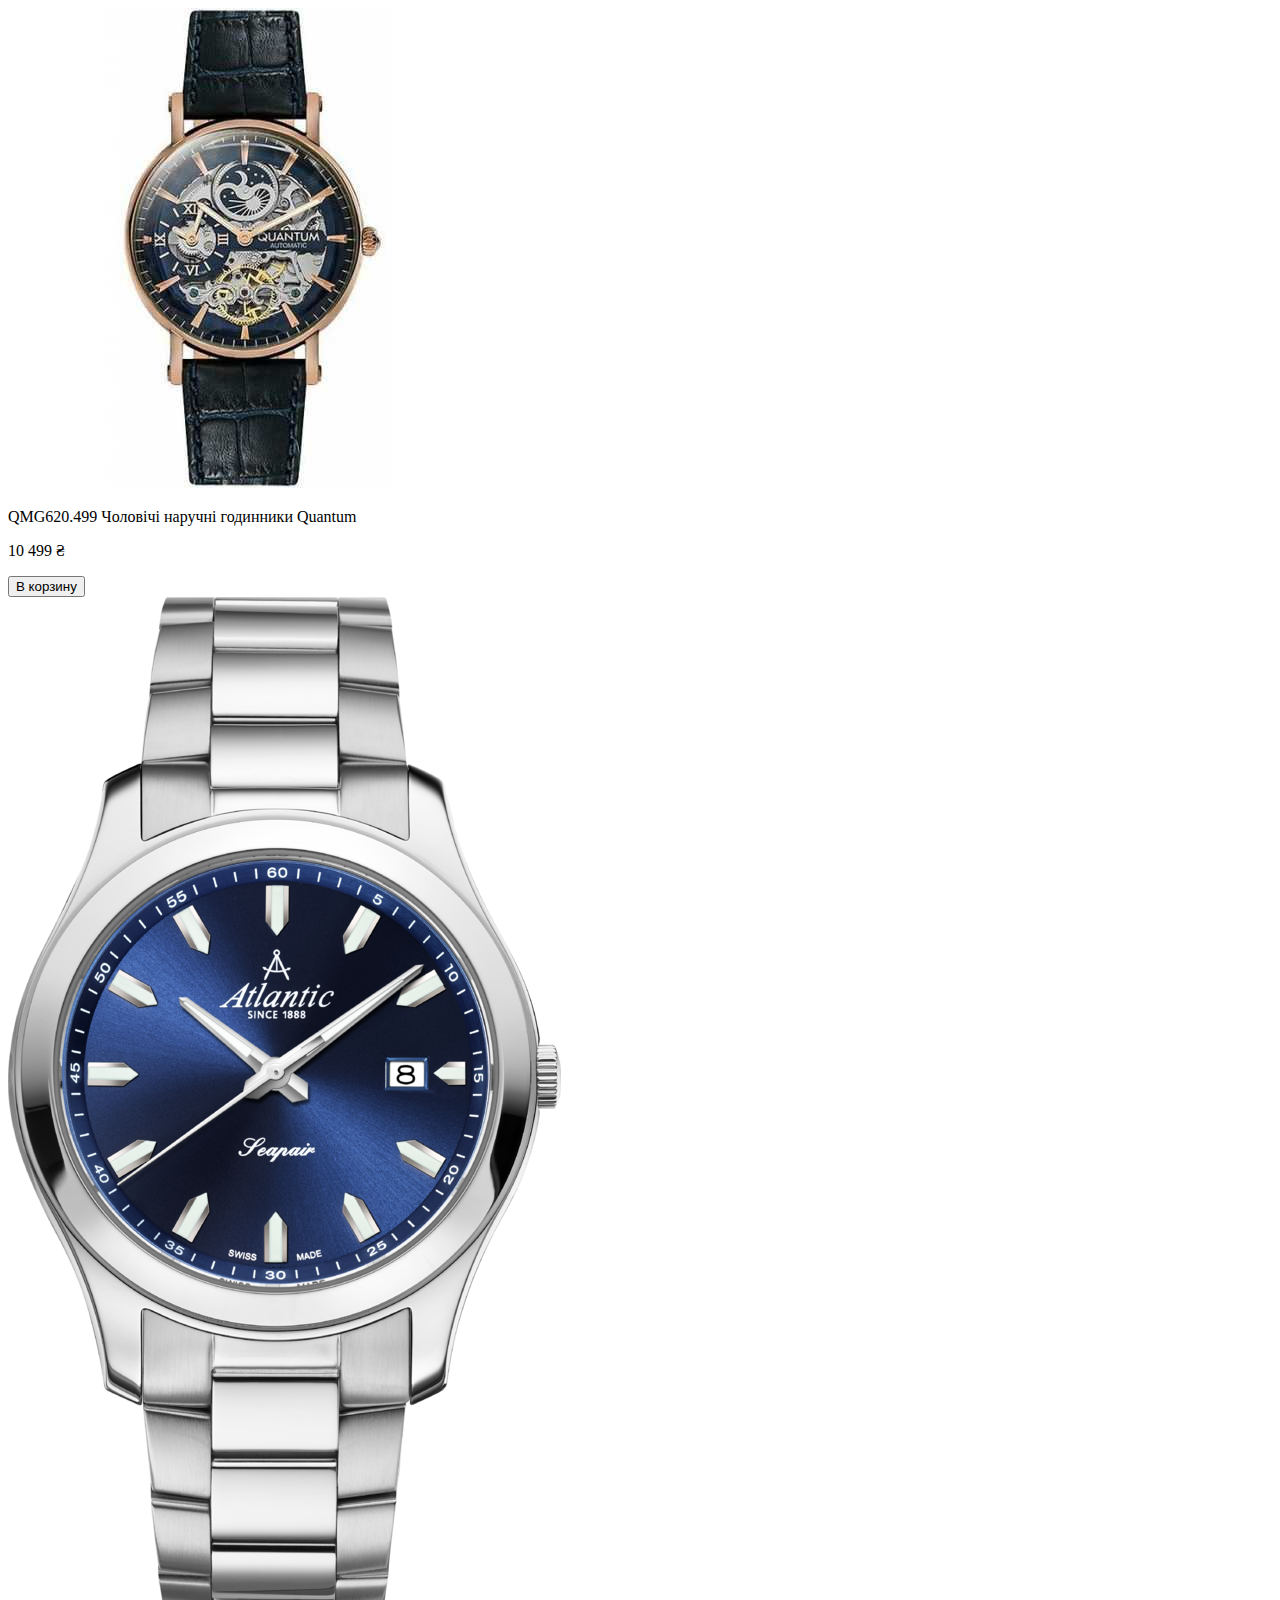
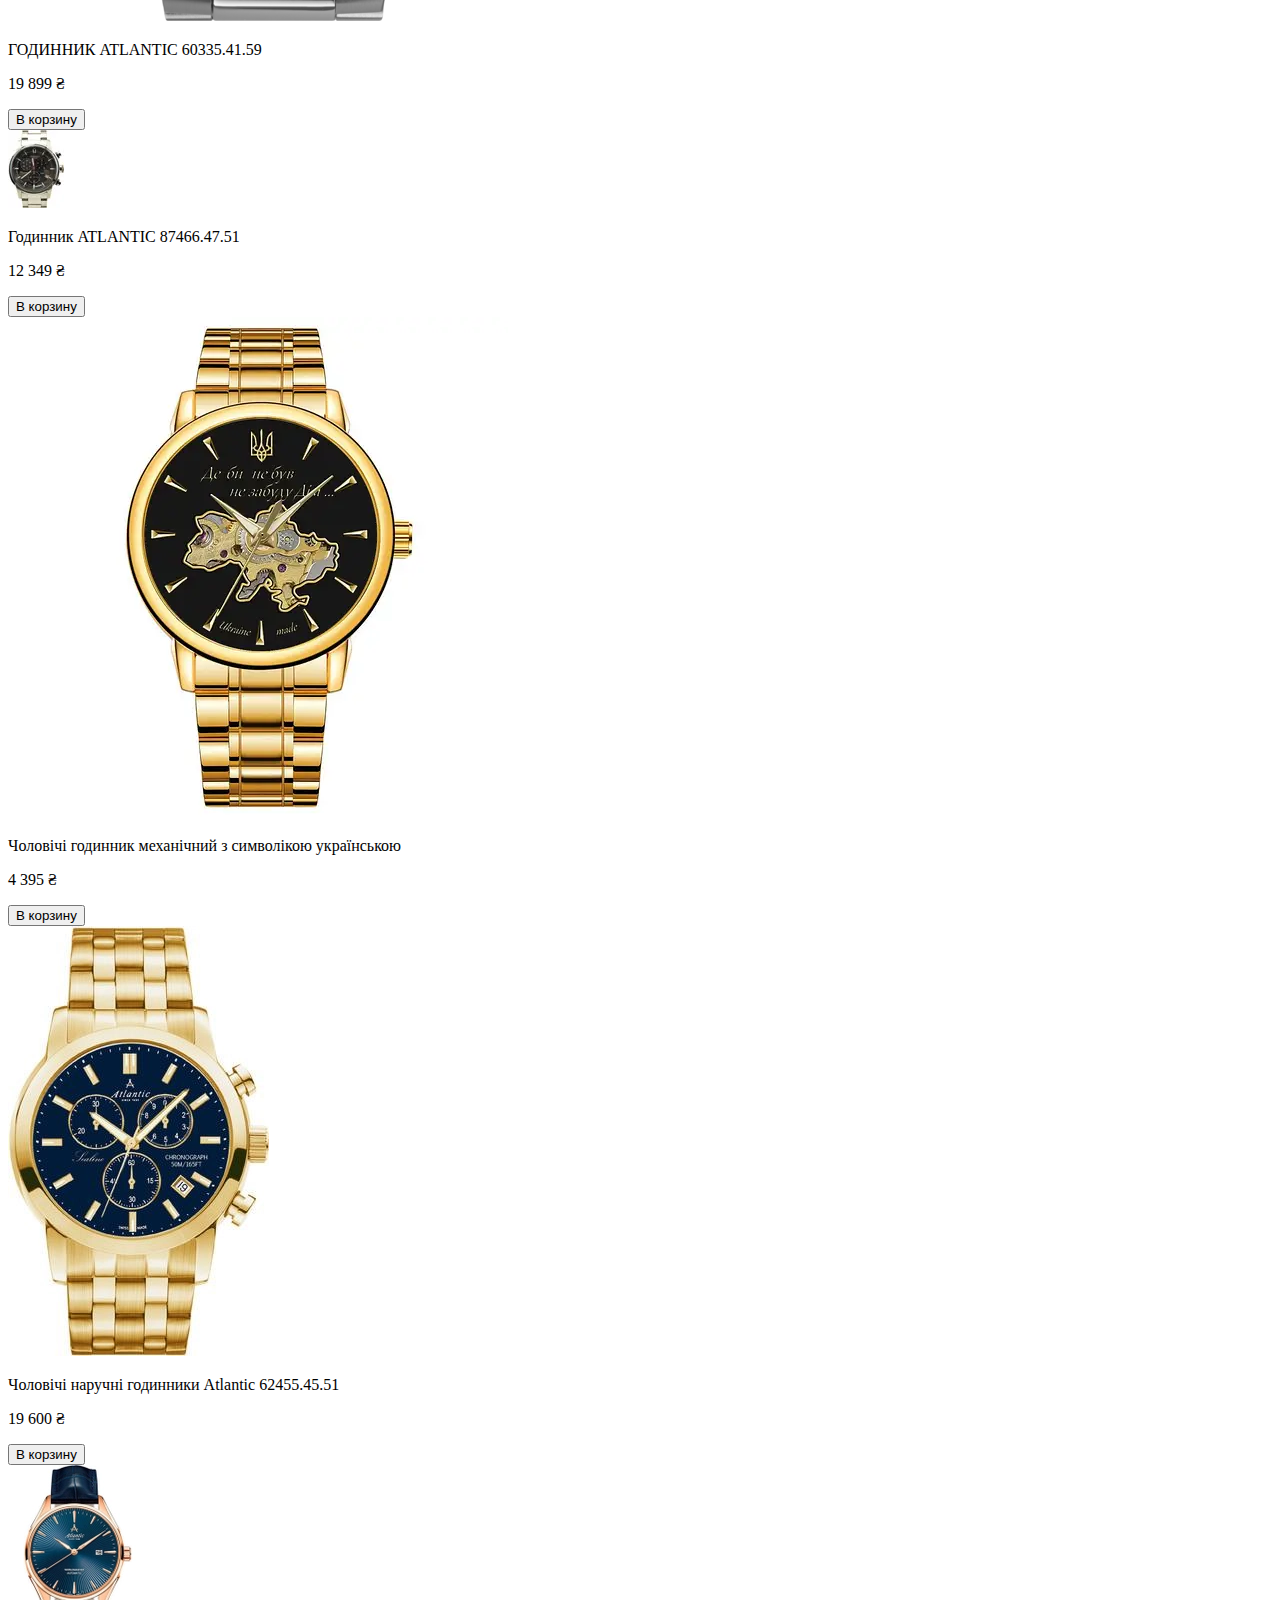
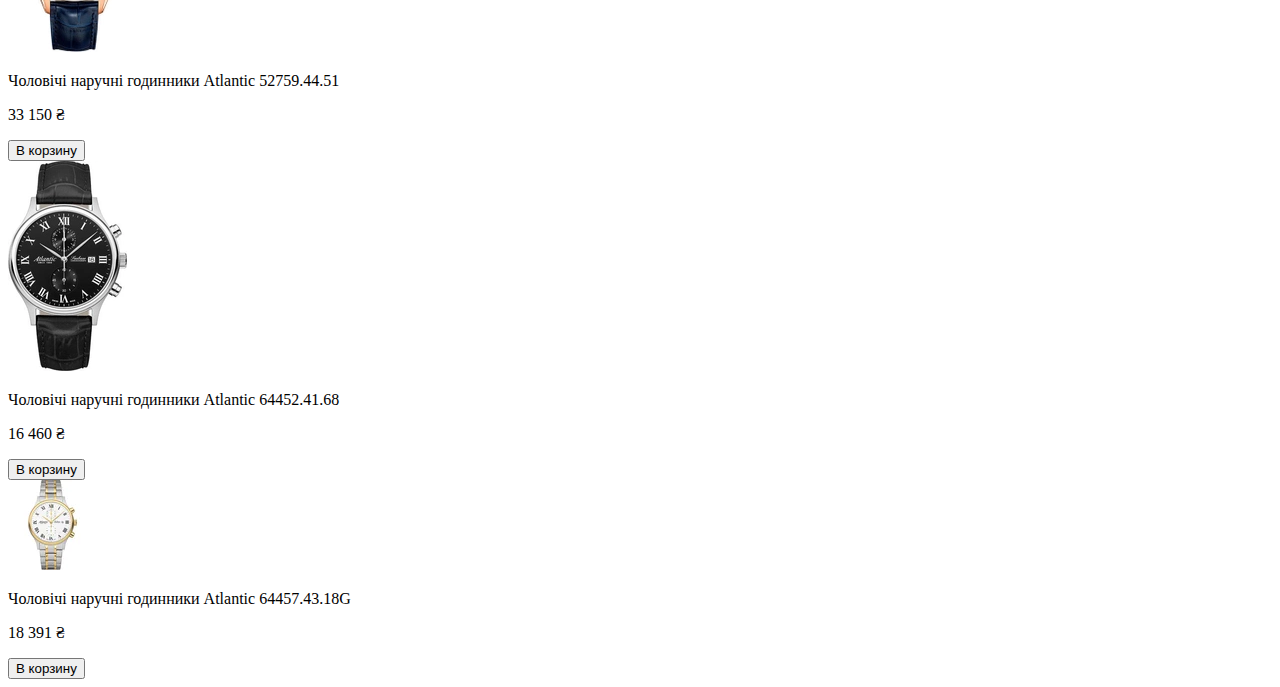
==== index.html @ 845dcbee "Add images" ====
<!DOCTYPE html>
<html lang="en">
<head>
    <meta charset="utf-8">
    <meta name="viewport" content="width=device-width, initial-scale 1.0">
    <title>Online Shop</title>
    <link rel="stylesheet" href="css/style.css">
</head>
<body>
    <div >
        <div>
            <img src="images/1.jpeg">
            <p>QMG620.499 Чоловічі наручні годинники Quantum</p>
            <p>10 499 ₴</p>
            <button>В корзину</button>
        </div>
        <div>
            <img src="images/2.png">
            <p>ГОДИННИК ATLANTIC 60335.41.59</p>
            <p>19 899 ₴</p>
            <button>В корзину</button>
        </div>
        <div>
            <img src="images/3.webp">
            <p>Годинник ATLANTIC 87466.47.51</p>
            <p>12 349 ₴</p>
            <button>В корзину</button>
        </div>
        <div>
            <img src="images/4.webp">
            <p>Чоловічі годинник механічний з символікою українською</p>
            <p>4 395 ₴</p>
            <button>В корзину</button>
        </div>
        <div>
            <img src="images/5.webp">
            <p>Чоловічі наручні годинники Atlantic 62455.45.51</p>
            <p>19 600 ₴</p>
            <button>В корзину</button>
        </div>
        <div>
            <img src="images/6.webp">
            <p>Чоловічі наручні годинники Atlantic 52759.44.51</p>
            <p>33 150 ₴</p>
            <button>В корзину</button>
        </div>
        <div>
            <img src="images/7.webp">
            <p>Чоловічі наручні годинники Atlantic 64452.41.68</p>
            <p>16 460 ₴</p>
            <button>В корзину</button>
        </div>
        <div>
            <img src="images/8.webp">
            <p>Чоловічі наручні годинники Atlantic 64457.43.18G</p>
            <p>18 391 ₴</p>
            <button>В корзину</button>
        </div>
    </div>
</body>
</html>
---- css/style.css ----
.navbar {
    display: flex;
    justify-content: space-between;
    align-items: center;
    padding: 20px;
    background-color: black; 
    color: white;
}

.logo img {
    max-height: 40px; 
}

.nav-links {
    list-style-type: none;
    display: flex;
    gap: 30px;
    font-size: large;
}

.nav-links li a {
    text-decoration: none;
    color: inherit;
}
.nav-links li a:hover {
    background-color: white; 
    color: black;
}
.cart img {
    max-height: 30px;
}
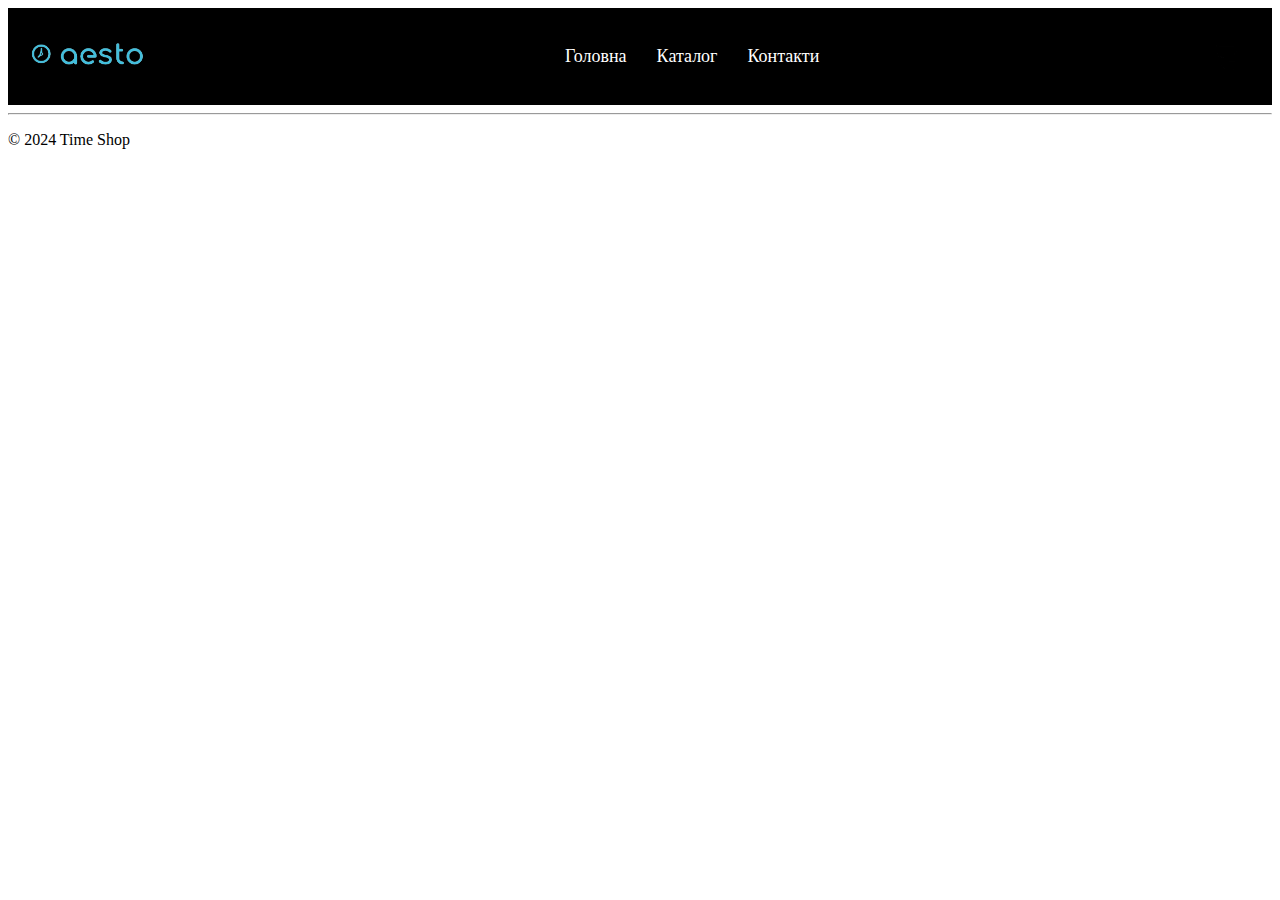
==== commit df435f24: "Setup structure of files" ====
--- a/index.html
+++ b/index.html
@@ -1,61 +1,34 @@
 <!DOCTYPE html>
 <html lang="en">
 <head>
-    <meta charset="utf-8">
-    <meta name="viewport" content="width=device-width, initial-scale 1.0">
-    <title>Online Shop</title>
+    <meta charset="UTF-8">
+    <meta name="viewport" content="width=device-width, initial-scale=1.0">
+    <title>Aesto</title>
+    <link rel="shortcut icon" type="image/jpg" href="images/Fav.jpg">
     <link rel="stylesheet" href="css/style.css">
 </head>
 <body>
-    <div >
-        <div>
-            <img src="images/1.jpeg">
-            <p>QMG620.499 Чоловічі наручні годинники Quantum</p>
-            <p>10 499 ₴</p>
-            <button>В корзину</button>
-        </div>
-        <div>
-            <img src="images/2.png">
-            <p>ГОДИННИК ATLANTIC 60335.41.59</p>
-            <p>19 899 ₴</p>
-            <button>В корзину</button>
-        </div>
-        <div>
-            <img src="images/3.webp">
-            <p>Годинник ATLANTIC 87466.47.51</p>
-            <p>12 349 ₴</p>
-            <button>В корзину</button>
-        </div>
-        <div>
-            <img src="images/4.webp">
-            <p>Чоловічі годинник механічний з символікою українською</p>
-            <p>4 395 ₴</p>
-            <button>В корзину</button>
-        </div>
-        <div>
-            <img src="images/5.webp">
-            <p>Чоловічі наручні годинники Atlantic 62455.45.51</p>
-            <p>19 600 ₴</p>
-            <button>В корзину</button>
-        </div>
-        <div>
-            <img src="images/6.webp">
-            <p>Чоловічі наручні годинники Atlantic 52759.44.51</p>
-            <p>33 150 ₴</p>
-            <button>В корзину</button>
-        </div>
-        <div>
-            <img src="images/7.webp">
-            <p>Чоловічі наручні годинники Atlantic 64452.41.68</p>
-            <p>16 460 ₴</p>
-            <button>В корзину</button>
-        </div>
-        <div>
-            <img src="images/8.webp">
-            <p>Чоловічі наручні годинники Atlantic 64457.43.18G</p>
-            <p>18 391 ₴</p>
-            <button>В корзину</button>
-        </div>
-    </div>
+    <header>
+        <nav class="navbar">
+            <div class="logo">
+                <a href="index1.html"><img src="images/image-removebg-preview.png" alt="Логотип"></a>
+            </div>
+            <ul class="nav-links">
+                <li><a href="index1.html">Головна</a></li>
+                <li><a href="catalog.html">Каталог</a></li>
+                <li><a href="contact.html">Контакти</a></li>
+            </ul>
+            <div class="cart">
+                <a href="cart.html"><img src="images/cart-removebg-preview.png" alt="Корзина"></a>
+            </div>
+        </nav>
+        <hr>
+    </header>
+    <main>
+        
+    </main>
+    <footer>
+        <p>&copy; 2024 Time Shop</p>
+    </footer>
 </body>
-</html>+</html>
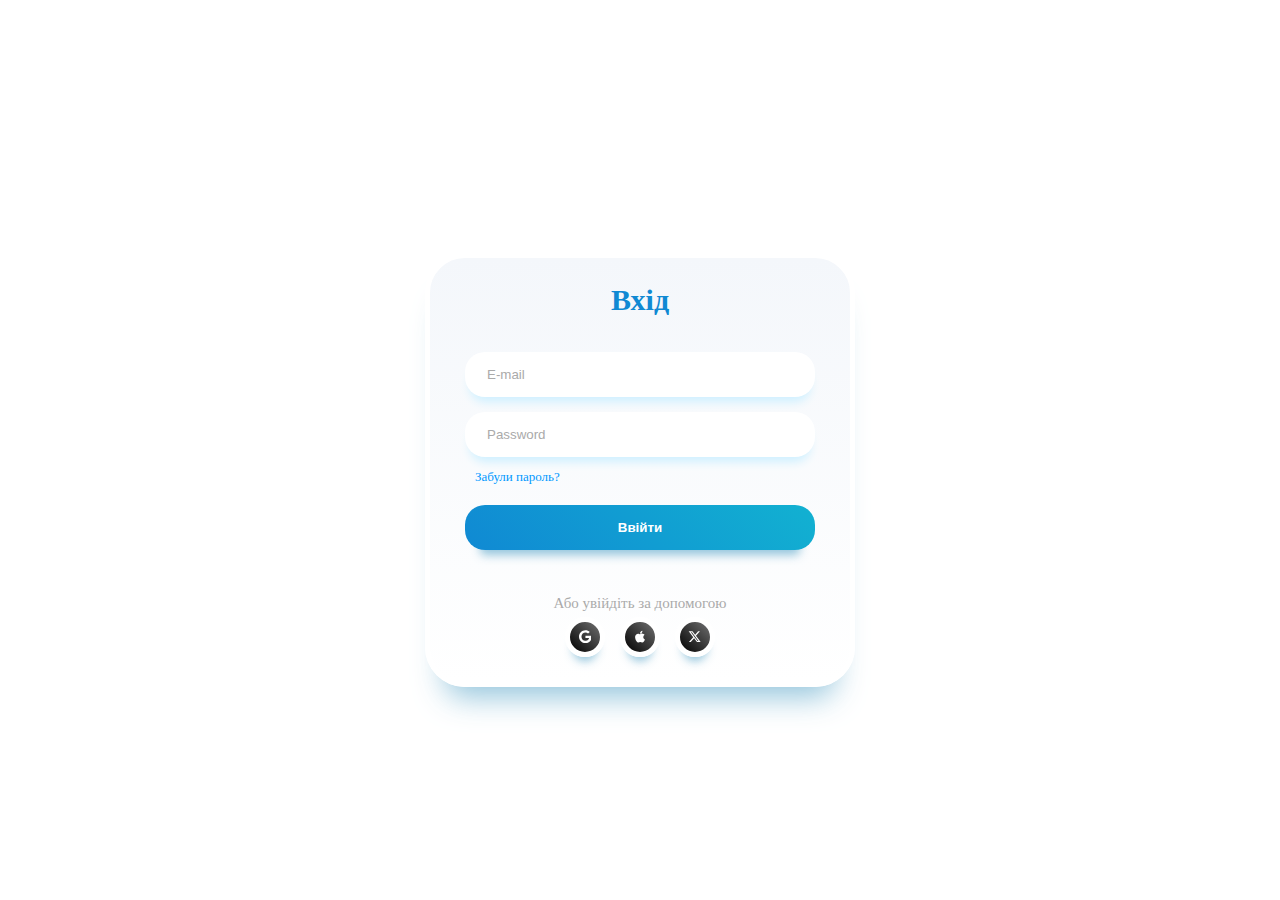
==== commit de34fce9: "Rename register + fix overlapping" ====
--- a/index.html
+++ b/index.html
@@ -3,32 +3,38 @@
 <head>
     <meta charset="UTF-8">
     <meta name="viewport" content="width=device-width, initial-scale=1.0">
-    <title>Aesto</title>
     <link rel="shortcut icon" type="image/jpg" href="images/Fav.jpg">
-    <link rel="stylesheet" href="css/style.css">
+    <link rel="stylesheet" href="css/register.css">
+    <title>Time Shop</title>
 </head>
 <body>
-    <header>
-        <nav class="navbar">
-            <div class="logo">
-                <a href="index1.html"><img src="images/image-removebg-preview.png" alt="Логотип"></a>
+    <div class="container">
+        <div class="heading">Вхід</div>
+        <form action="main.html" class="form">
+          <input required="" class="input" name="email" id="email" placeholder="E-mail">
+          <input required="" class="input" name="password" id="password" placeholder="Password">
+          <span class="forgot-password"><a href="#">Забули пароль?</a></span>
+          <button type="submit" class="login-button">Ввійти</button>
+        </form>
+        <div class="social-account-container">
+            <span class="title">Або увійдіть за допомогою</span>
+            <div class="social-accounts">
+              <button class="social-button google">
+                <svg class="svg" xmlns="http://www.w3.org/2000/svg" height="1em" viewBox="0 0 488 512">
+                  <path d="M488 261.8C488 403.3 391.1 504 248 504 110.8 504 0 393.2 0 256S110.8 8 248 8c66.8 0 123 24.5 166.3 64.9l-67.5 64.9C258.5 52.6 94.3 116.6 94.3 256c0 86.5 69.1 156.6 153.7 156.6 98.2 0 135-70.4 140.8-106.9H248v-85.3h236.1c2.3 12.7 3.9 24.9 3.9 41.4z"></path>
+                </svg></button>
+              <button class="social-button apple">
+                <svg class="svg" xmlns="http://www.w3.org/2000/svg" height="1em" viewBox="0 0 384 512">
+                  <path d="M318.7 268.7c-.2-36.7 16.4-64.4 50-84.8-18.8-26.9-47.2-41.7-84.7-44.6-35.5-2.8-74.3 20.7-88.5 20.7-15 0-49.4-19.7-76.4-19.7C63.3 141.2 4 184.8 4 273.5q0 39.3 14.4 81.2c12.8 36.7 59 126.7 107.2 125.2 25.2-.6 43-17.9 75.8-17.9 31.8 0 48.3 17.9 76.4 17.9 48.6-.7 90.4-82.5 102.6-119.3-65.2-30.7-61.7-90-61.7-91.9zm-56.6-164.2c27.3-32.4 24.8-61.9 24-72.5-24.1 1.4-52 16.4-67.9 34.9-17.5 19.8-27.8 44.3-25.6 71.9 26.1 2 49.9-11.4 69.5-34.3z"></path>
+                </svg>
+              </button>
+              <button class="social-button twitter">
+                <svg class="svg" xmlns="http://www.w3.org/2000/svg" height="1em" viewBox="0 0 512 512">
+                  <path d="M389.2 48h70.6L305.6 224.2 487 464H345L233.7 318.6 106.5 464H35.8L200.7 275.5 26.8 48H172.4L272.9 180.9 389.2 48zM364.4 421.8h39.1L151.1 88h-42L364.4 421.8z"></path>
+                </svg>
+              </button>
             </div>
-            <ul class="nav-links">
-                <li><a href="index1.html">Головна</a></li>
-                <li><a href="catalog.html">Каталог</a></li>
-                <li><a href="contact.html">Контакти</a></li>
-            </ul>
-            <div class="cart">
-                <a href="cart.html"><img src="images/cart-removebg-preview.png" alt="Корзина"></a>
-            </div>
-        </nav>
-        <hr>
-    </header>
-    <main>
-        
-    </main>
-    <footer>
-        <p>&copy; 2024 Time Shop</p>
-    </footer>
+        </div>
+      </div>
 </body>
-</html>
+</html>--- a/css/register.css
+++ b/css/register.css
@@ -0,0 +1,151 @@
+.container {
+  max-width: 350px;
+  width: 100%;
+  background: #f8f9fd;
+  background: linear-gradient(
+    0deg,
+    rgb(255, 255, 255) 0%,
+    rgb(244, 247, 251) 100%
+  );
+  border-radius: 40px;
+  padding: 25px 35px;
+  border: 5px solid rgb(255, 255, 255);
+  box-shadow: rgba(133, 189, 215, 0.8784313725) 0px 30px 30px -20px;
+  margin: 20px auto;
+  position: absolute;
+  top: 50%;
+  left: 50%;
+  transform: translate(-50%, -50%);
+}
+
+.heading {
+  text-align: center;
+  font-weight: 900;
+  font-size: 30px;
+  color: rgb(16, 137, 211);
+}
+
+.form {
+  display: flex;
+  margin-top: 20px;
+  justify-content: center;
+  flex-direction: column;
+  width: 100%;
+}
+
+.form .input {
+  background: white;
+  border: none;
+  padding: 15px 20px;
+  border-radius: 20px;
+  margin-top: 15px;
+  box-shadow: #cff0ff 0px 10px 10px -5px;
+  border-inline: 2px solid transparent;
+}
+
+.form .input::-moz-placeholder {
+  color: rgb(170, 170, 170);
+}
+.form .input::placeholder {
+  color: rgb(170, 170, 170);
+}
+.form .input:focus {
+  outline: none;
+  border-inline: 2px solid #12b1d1;
+}
+.form .forgot-password {
+  display: block;
+  margin-top: 10px;
+  margin-left: 10px;
+}
+
+.form .forgot-password a {
+  font-size: 13px;
+  color: #0099ff;
+  text-decoration: none;
+}
+
+.form .login-button {
+  display: block;
+  width: 100%;
+  font-weight: bold;
+  background: linear-gradient(
+    45deg,
+    rgb(16, 137, 211) 0%,
+    rgb(18, 177, 209) 100%
+  );
+  color: white;
+  padding-block: 15px;
+  margin: 20px auto;
+  border-radius: 20px;
+  box-shadow: rgba(133, 189, 215, 0.8784313725) 0px 20px 10px -15px;
+  border: none;
+  transition: all 0.2s ease-in-out;
+}
+
+.form .login-button:hover {
+  transform: scale(1.03);
+  box-shadow: rgba(133, 189, 215, 0.8784313725) 0px 23px 10px -20px;
+}
+
+.form .login-button:active {
+  transform: scale(0.95);
+  box-shadow: rgba(133, 189, 215, 0.8784313725) 0px 15px 10px -10px;
+}
+
+.social-account-container {
+  margin-top: 25px;
+}
+
+.social-account-container .title {
+  display: block;
+  text-align: center;
+  font-size: 15px;
+  color: rgb(170, 170, 170);
+}
+
+.social-account-container .social-accounts {
+  width: 100%;
+  display: flex;
+  justify-content: center;
+  gap: 15px;
+  margin-top: 5px;
+}
+
+.social-account-container .social-accounts .social-button {
+  background: linear-gradient(45deg, rgb(0, 0, 0) 0%, rgb(112, 112, 112) 100%);
+  border: 5px solid white;
+  padding: 5px;
+  border-radius: 50%;
+  width: 40px;
+  aspect-ratio: 1;
+  display: grid;
+  place-content: center;
+  box-shadow: rgba(133, 189, 215, 0.8784313725) 0px 12px 10px -8px;
+  transition: all 0.2s ease-in-out;
+}
+
+.social-account-container .social-accounts .social-button .svg {
+  fill: white;
+  margin: auto;
+}
+
+.social-account-container .social-accounts .social-button:hover {
+  transform: scale(1.2);
+}
+
+.social-account-container .social-accounts .social-button:active {
+  transform: scale(0.9);
+}
+
+.agreement {
+  display: block;
+  text-align: center;
+  margin-top: 15px;
+}
+
+.agreement a {
+  text-decoration: none;
+  color: #0099ff;
+  font-size: 9px;
+}
